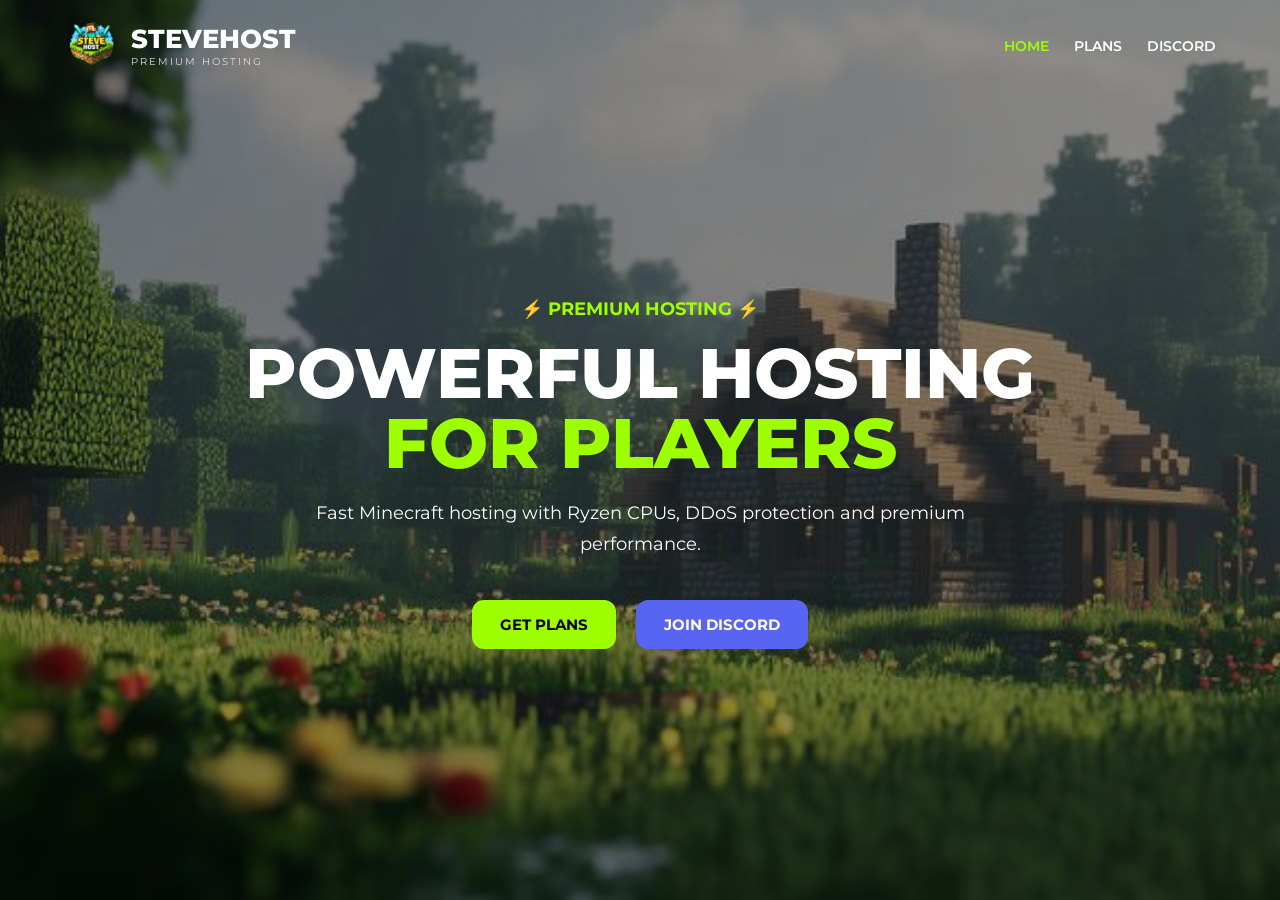
==== index.html @ d6968ed6 "Add files via upload" ====
<!-- =========================
FILE: index.html
========================= -->

<!DOCTYPE html>
<html lang="en">
<head>

<meta charset="UTF-8">
<meta name="viewport" content="width=device-width, initial-scale=1.0">

<title>SteveHost</title>

<link rel="stylesheet" href="style.css">

<link href="https://fonts.googleapis.com/css2?family=Montserrat:wght@400;500;600;700;800&display=swap" rel="stylesheet">

</head>

<body>

<div class="overlay"></div>

<header>

<div class="logo">

<img src="logo.png">

<div>

<h1>STEVEHOST</h1>

<p>PREMIUM HOSTING</p>

</div>

</div>

<nav>

<a href="index.html" class="active">HOME</a>
<a href="plans.html">PLANS</a>
<a href="https://discord.gg/aba6rxp5ye" target="_blank">DISCORD</a>

</nav>

</header>

<section class="hero">

<h3 class="fade">
⚡ PREMIUM HOSTING ⚡
</h3>

<h1 class="slide">
POWERFUL HOSTING <br>
<span>FOR PLAYERS</span>
</h1>

<p class="fade2">
Fast Minecraft hosting with Ryzen CPUs,
DDoS protection and premium performance.
</p>

<div class="buttons fade3">

<a href="plans.html" class="plans-btn">
GET PLANS
</a>

<a href="https://discord.gg/aba6rxp5ye" target="_blank" class="discord-btn">
JOIN DISCORD
</a>

</div>

</section>

</body>
</html>
---- style.css ----
/* =========================
FILE: style.css
========================= */

*{
margin:0;
padding:0;
box-sizing:border-box;
font-family:'Montserrat',sans-serif;
}

html{
scroll-behavior:smooth;
}

body{
background:url("bg.jpg");
background-size:cover;
background-position:center;
background-attachment:fixed;
min-height:100vh;
color:white;
overflow-x:hidden;
position:relative;
}

.overlay{
position:fixed;
top:0;
left:0;
width:100%;
height:100%;
background:rgba(0,0,0,0.45);
z-index:-1;
}

header{
width:100%;
padding:18px 5%;
display:flex;
justify-content:space-between;
align-items:center;
animation:fadeDown 1s ease;
}

.logo{
display:flex;
align-items:center;
gap:12px;
}

.logo img{
width:55px;
}

.logo h1{
font-size:26px;
font-weight:800;
}

.logo p{
font-size:10px;
letter-spacing:2px;
color:#ddd;
}

nav{
display:flex;
gap:25px;
}

nav a{
text-decoration:none;
color:white;
font-size:14px;
font-weight:600;
transition:0.3s;
position:relative;
}

nav a:hover,
.active{
color:#9eff00;
}

.hero{
width:100%;
height:85vh;
display:flex;
flex-direction:column;
justify-content:center;
align-items:center;
text-align:center;
padding:20px;
}

.hero h3{
font-size:18px;
color:#9eff00;
margin-bottom:18px;
}

.hero h1{
font-size:70px;
line-height:1;
font-weight:800;
margin-bottom:20px;
}

.hero h1 span{
color:#9eff00;
}

.hero p{
font-size:18px;
max-width:700px;
line-height:1.7;
margin-bottom:40px;
}

.buttons{
display:flex;
gap:20px;
flex-wrap:wrap;
justify-content:center;
}

.plans-btn,
.discord-btn{
text-decoration:none;
font-size:15px;
font-weight:700;
padding:15px 28px;
border-radius:12px;
transition:0.3s;
}

.plans-btn{
background:#9eff00;
color:black;
}

.discord-btn{
background:#5865F2;
color:white;
}

.plans-btn:hover,
.discord-btn:hover{
transform:translateY(-5px) scale(1.05);
}

.plans-page{
padding:35px 5% 70px;
}

.plans-title{
text-align:center;
margin-bottom:45px;
}

.plans-title h2{
font-size:17px;
color:#9eff00;
margin-bottom:8px;
}

.plans-title h1{
font-size:34px;
font-weight:800;
}

.plans-grid{
display:grid;
grid-template-columns:repeat(auto-fit,minmax(220px,1fr));
gap:22px;
}

.plan{
background:rgba(0,0,0,0.45);
padding:24px 18px;
border-radius:20px;
text-align:center;
backdrop-filter:blur(5px);
border:1px solid rgba(255,255,255,0.08);
transition:0.3s;
animation:fadeUp 0.8s ease;
}

.plan:hover{
transform:translateY(-8px);
border-color:#9eff00;
box-shadow:0 0 25px rgba(158,255,0,0.3);
}

.plan h3{
font-size:19px;
margin-bottom:14px;
color:#9eff00;
}

.plan p{
font-size:14px;
margin-bottom:14px;
color:#ddd;
}

.plan h4{
font-size:23px;
margin-bottom:20px;
}

.plan a{
display:inline-block;
padding:12px 20px;
background:#9eff00;
color:black;
text-decoration:none;
font-size:13px;
font-weight:700;
border-radius:10px;
transition:0.3s;
}

.plan a:hover{
transform:scale(1.05);
}

.popular{
border:2px solid gold;
}

.dragon{
border:2px solid #ff4dff;
}

.bottom-features{
margin-top:50px;
display:grid;
grid-template-columns:repeat(auto-fit,minmax(240px,1fr));
gap:20px;
}

.feature-box{
background:rgba(0,0,0,0.45);
padding:18px;
border-radius:15px;
text-align:center;
font-size:15px;
font-weight:700;
border:1px solid rgba(255,255,255,0.08);
transition:0.3s;
animation:fadeUp 1s ease;
}

.feature-box:hover{
transform:translateY(-5px);
border-color:#9eff00;
}

.purchase-page{
width:100%;
height:80vh;
display:flex;
justify-content:center;
align-items:center;
padding:20px;
}

.purchase-box{
background:rgba(0,0,0,0.45);
padding:40px 28px;
border-radius:22px;
text-align:center;
max-width:500px;
width:100%;
border:1px solid rgba(255,255,255,0.08);
}

.purchase-box h1{
font-size:32px;
margin-bottom:18px;
}

.purchase-box p{
font-size:16px;
line-height:1.7;
margin-bottom:28px;
}

.purchase-box a{
display:inline-block;
padding:14px 24px;
background:#5865F2;
color:white;
text-decoration:none;
font-size:14px;
font-weight:700;
border-radius:12px;
transition:0.3s;
}

.purchase-box a:hover{
transform:scale(1.05);
}

/* ANIMATIONS */

.fade{
animation:fadeIn 1s ease;
}

.fade2{
animation:fadeIn 1.5s ease;
}

.fade3{
animation:fadeIn 2s ease;
}

.slide{
animation:slideUp 1s ease;
}

@keyframes fadeIn{
from{
opacity:0;
}
to{
opacity:1;
}
}

@keyframes slideUp{
from{
opacity:0;
transform:translateY(40px);
}
to{
opacity:1;
transform:translateY(0);
}
}

@keyframes fadeDown{
from{
opacity:0;
transform:translateY(-30px);
}
to{
opacity:1;
transform:translateY(0);
}
}

@keyframes fadeUp{
from{
opacity:0;
transform:translateY(30px);
}
to{
opacity:1;
transform:translateY(0);
}
}

/* MOBILE */

@media(max-width:700px){

header{
flex-direction:column;
gap:18px;
}

nav{
gap:18px;
flex-wrap:wrap;
justify-content:center;
}

.hero h1{
font-size:42px;
}

.hero p{
font-size:15px;
}

.buttons{
flex-direction:column;
width:100%;
}

.plans-btn,
.discord-btn{
width:100%;
max-width:260px;
text-align:center;
}

.plans-title h1{
font-size:24px;
}

.plan h3{
font-size:17px;
}

.plan h4{
font-size:20px;
}

.feature-box{
font-size:14px;
}

.purchase-box{
padding:32px 20px;
}

.purchase-box h1{
font-size:26px;
}

}
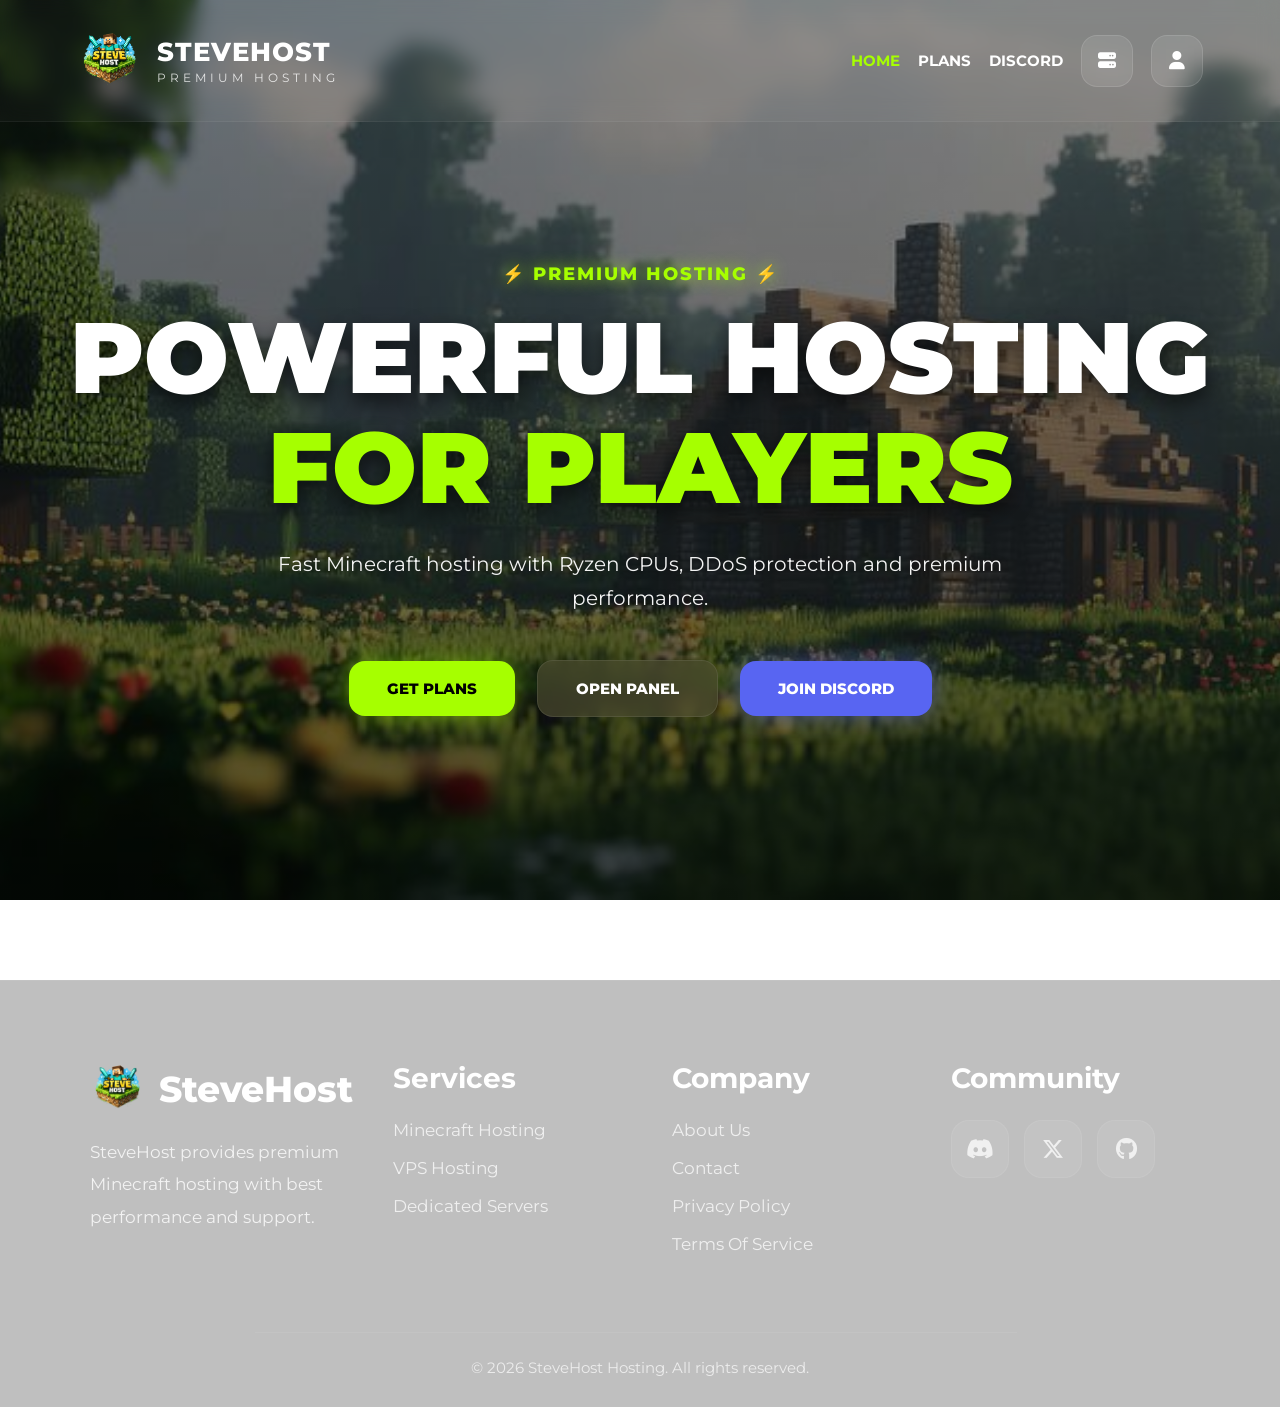
==== commit 910b9532: "Add files via upload" ====
--- a/index.html
+++ b/index.html
@@ -1,7 +1,3 @@
-<!-- =========================
-FILE: index.html
-========================= -->
-
 <!DOCTYPE html>
 <html lang="en">
 <head>
@@ -15,6 +11,98 @@
 
 <link href="https://fonts.googleapis.com/css2?family=Montserrat:wght@400;500;600;700;800&display=swap" rel="stylesheet">
 
+<link rel="stylesheet" href="https://cdnjs.cloudflare.com/ajax/libs/font-awesome/6.5.1/css/all.min.css"/>
+
+<style>
+
+/* PROFILE */
+
+#userArea{
+display:flex;
+align-items:center;
+}
+
+.profile-box{
+position:relative;
+display:none;
+}
+
+.profile-btn{
+
+width:48px;
+height:48px;
+
+border-radius:50%;
+overflow:hidden;
+
+cursor:pointer;
+
+border:2px solid rgba(255,255,255,0.2);
+
+}
+
+.profile-btn img{
+
+width:100%;
+height:100%;
+
+object-fit:cover;
+
+}
+
+.profile-dropdown{
+
+position:absolute;
+
+top:60px;
+right:0;
+
+width:220px;
+
+background:#101828;
+
+border-radius:18px;
+
+overflow:hidden;
+
+display:none;
+
+border:1px solid rgba(255,255,255,0.08);
+
+backdrop-filter:blur(15px);
+
+z-index:1000;
+
+}
+
+.profile-box:hover .profile-dropdown{
+display:block;
+}
+
+.profile-dropdown a{
+
+display:flex;
+align-items:center;
+gap:12px;
+
+padding:16px;
+
+color:white;
+
+text-decoration:none;
+
+transition:0.3s;
+
+font-size:14px;
+
+}
+
+.profile-dropdown a:hover{
+background:rgba(255,255,255,0.08);
+}
+
+</style>
+
 </head>
 
 <body>
@@ -40,8 +128,56 @@
 <nav>
 
 <a href="index.html" class="active">HOME</a>
+
 <a href="plans.html">PLANS</a>
-<a href="https://discord.gg/aba6rxp5ye" target="_blank">DISCORD</a>
+
+<a href="https://discord.gg/aba6rxp5ye" target="_blank">
+DISCORD
+</a>
+
+<a href="dashboard.html" class="icon-btn">
+<i class="fa-solid fa-server"></i>
+</a>
+
+<!-- USER AREA -->
+
+<div id="userArea">
+
+<a href="login.html" class="icon-btn" id="loginIcon">
+<i class="fa-solid fa-user"></i>
+</a>
+
+<div class="profile-box" id="profileBox">
+
+<div class="profile-btn">
+
+<img id="profileImage"
+src="https://i.imgur.com/6VBx3io.png">
+
+</div>
+
+<div class="profile-dropdown">
+
+<a href="profile.html">
+<i class="fa-solid fa-user"></i>
+Profile
+</a>
+
+<a href="reset-password.html">
+<i class="fa-solid fa-lock"></i>
+Reset Password
+</a>
+
+<a href="#" id="logoutBtn">
+<i class="fa-solid fa-right-from-bracket"></i>
+Logout
+</a>
+
+</div>
+
+</div>
+
+</div>
 
 </nav>
 
@@ -69,7 +205,13 @@
 GET PLANS
 </a>
 
-<a href="https://discord.gg/aba6rxp5ye" target="_blank" class="discord-btn">
+<a href="dashboard.html" class="panel-btn">
+OPEN PANEL
+</a>
+
+<a href="https://discord.gg/aba6rxp5ye"
+target="_blank"
+class="discord-btn">
 JOIN DISCORD
 </a>
 
@@ -77,5 +219,137 @@
 
 </section>
 
+<script type="module" src="firebase.js"></script>
+
+<script>
+
+const profileBtn =
+document.querySelector(".profile-btn");
+
+const profileDropdown =
+document.querySelector(".profile-dropdown");
+
+profileBtn.addEventListener("click", ()=>{
+
+profileDropdown.classList.toggle("show");
+
+});
+
+document.addEventListener("click", (e)=>{
+
+if(
+!profileBtn.contains(e.target)
+&&
+!profileDropdown.contains(e.target)
+){
+
+profileDropdown.classList.remove("show");
+
+}
+
+});
+
+</script>
+
+<!-- FOOTER START -->
+
+<footer class="footer">
+
+<div class="footer-grid">
+
+<!-- LOGO -->
+
+<div class="footer-box">
+
+<div class="footer-logo">
+
+<img src="logo.png">
+
+<h2>SteveHost</h2>
+
+</div>
+
+<p>
+SteveHost provides premium Minecraft hosting
+with best performance and support.
+</p>
+
+</div>
+
+<!-- SERVICES -->
+
+<div class="footer-box">
+
+<h3>Services</h3>
+
+<a href="#">Minecraft Hosting</a>
+
+<a href="#">VPS Hosting</a>
+
+<a href="#">Dedicated Servers</a>
+
+</div>
+
+<!-- COMPANY -->
+
+<div class="footer-box">
+
+<h3>Company</h3>
+
+<a href="#">About Us</a>
+
+<a href="contact.html">
+Contact
+</a>
+
+<a href="policy.html">
+Privacy Policy
+</a>
+
+<a href="tos.html">
+Terms Of Service
+</a>
+
+</div>
+
+<!-- COMMUNITY -->
+
+<div class="footer-box">
+
+<h3>Community</h3>
+
+<div class="socials">
+
+<a href="#">
+<i class="fa-brands fa-discord"></i>
+</a>
+
+<a href="#">
+<i class="fa-brands fa-x-twitter"></i>
+</a>
+
+<a href="#">
+<i class="fa-brands fa-github"></i>
+</a>
+
+</div>
+
+</div>
+
+</div>
+
+<div class="footer-bottom">
+
+<p>
+© 2026 SteveHost Hosting.
+All rights reserved.
+</p>
+
+</div>
+
+</footer>
+
+<!-- FOOTER END -->
+
 </body>
-</html>+</html>
--- a/style.css
+++ b/style.css
@@ -1,7 +1,3 @@
-/* =========================
-FILE: style.css
-========================= */
-
 *{
 margin:0;
 padding:0;
@@ -9,332 +5,295 @@
 font-family:'Montserrat',sans-serif;
 }
 
-html{
-scroll-behavior:smooth;
-}
-
 body{
-background:url("bg.jpg");
+width:100%;
+min-height:100vh;
+overflow-x:hidden;
+color:white;
+
+background:
+linear-gradient(rgba(0,0,0,0.45),rgba(0,0,0,0.65)),
+url("bg.jpg");
+
 background-size:cover;
 background-position:center;
+background-repeat:no-repeat;
 background-attachment:fixed;
-min-height:100vh;
-color:white;
-overflow-x:hidden;
+
 position:relative;
 }
 
+/* OVERLAY */
+
 .overlay{
+display:none;
+}
+
+/* HEADER */
+
+header{
+width:100%;
+padding:28px 6%;
+
+display:flex;
+justify-content:space-between;
+align-items:center;
+
 position:fixed;
 top:0;
 left:0;
-width:100%;
-height:100%;
-background:rgba(0,0,0,0.45);
-z-index:-1;
-}
-
-header{
-width:100%;
-padding:18px 5%;
-display:flex;
-justify-content:space-between;
-align-items:center;
-animation:fadeDown 1s ease;
-}
+z-index:1000;
+
+background:rgba(255,255,255,0.03);
+
+backdrop-filter:blur(10px);
+
+border-bottom:1px solid rgba(255,255,255,0.05);
+}
+
+/* LOGO */
 
 .logo{
 display:flex;
 align-items:center;
-gap:12px;
+gap:15px;
 }
 
 .logo img{
-width:55px;
+width:65px;
+height:65px;
+object-fit:contain;
 }
 
 .logo h1{
 font-size:26px;
 font-weight:800;
+letter-spacing:1px;
+color:white;
 }
 
 .logo p{
-font-size:10px;
-letter-spacing:2px;
-color:#ddd;
-}
+font-size:12px;
+letter-spacing:4px;
+opacity:0.8;
+margin-top:2px;
+}
+
+/* NAVBAR */
 
 nav{
 display:flex;
-gap:25px;
+align-items:center;
+gap:18px;
 }
 
 nav a{
 text-decoration:none;
 color:white;
-font-size:14px;
-font-weight:600;
+font-size:15px;
+font-weight:700;
 transition:0.3s;
-position:relative;
 }
 
 nav a:hover,
-.active{
-color:#9eff00;
-}
+nav .active{
+color:#a6ff00;
+}
+
+/* ICON BUTTON */
+
+.icon-btn{
+width:52px;
+height:52px;
+
+display:flex;
+align-items:center;
+justify-content:center;
+
+border-radius:16px;
+
+background:rgba(255,255,255,0.08);
+
+border:1px solid rgba(255,255,255,0.12);
+
+backdrop-filter:blur(10px);
+
+font-size:18px;
+color:white;
+
+transition:0.3s;
+}
+
+.icon-btn:hover{
+background:rgba(255,255,255,0.18);
+transform:translateY(-3px);
+}
+
+/* HERO */
 
 .hero{
 width:100%;
-height:85vh;
+min-height:100vh;
+
 display:flex;
 flex-direction:column;
 justify-content:center;
 align-items:center;
+
 text-align:center;
-padding:20px;
-}
+
+padding:140px 20px 60px;
+}
+
+/* TOP TEXT */
 
 .hero h3{
 font-size:18px;
-color:#9eff00;
-margin-bottom:18px;
-}
+font-weight:800;
+
+letter-spacing:2px;
+
+margin-bottom:22px;
+
+color:#a6ff00;
+
+text-shadow:0 0 15px rgba(166,255,0,0.7);
+}
+
+/* MAIN TITLE */
 
 .hero h1{
-font-size:70px;
+font-size:100px;
+font-weight:900;
+
 line-height:1;
+
+margin-bottom:30px;
+
+text-transform:uppercase;
+
+text-shadow:0 8px 20px rgba(0,0,0,0.6);
+}
+
+.hero h1 span{
+color:#a6ff00;
+display:block;
+margin-top:10px;
+}
+
+/* DESCRIPTION */
+
+.hero p{
+max-width:850px;
+
+font-size:20px;
+line-height:1.7;
+
+margin-bottom:45px;
+
+opacity:0.95;
+
+text-shadow:0 2px 8px rgba(0,0,0,0.5);
+}
+
+/* BUTTONS */
+
+.buttons{
+display:flex;
+align-items:center;
+justify-content:center;
+gap:22px;
+flex-wrap:wrap;
+}
+
+/* BUTTONS STYLE */
+
+.buttons a{
+padding:18px 38px;
+
+border-radius:16px;
+
+text-decoration:none;
+
+font-size:15px;
 font-weight:800;
-margin-bottom:20px;
-}
-
-.hero h1 span{
-color:#9eff00;
-}
-
-.hero p{
-font-size:18px;
-max-width:700px;
-line-height:1.7;
-margin-bottom:40px;
-}
-
-.buttons{
-display:flex;
-gap:20px;
-flex-wrap:wrap;
-justify-content:center;
-}
-
-.plans-btn,
-.discord-btn{
-text-decoration:none;
-font-size:15px;
-font-weight:700;
-padding:15px 28px;
-border-radius:12px;
+
 transition:0.3s;
 }
 
+/* GET PLANS */
+
 .plans-btn{
-background:#9eff00;
+background:#a6ff00;
 color:black;
-}
+
+box-shadow:0 0 25px rgba(166,255,0,0.5);
+}
+
+.plans-btn:hover{
+transform:translateY(-4px) scale(1.03);
+background:#b7ff33;
+}
+
+/* OPEN PANEL */
+
+.panel-btn{
+background:rgba(80,80,50,0.65);
+
+backdrop-filter:blur(8px);
+
+border:1px solid rgba(255,255,255,0.08);
+
+color:white;
+}
+
+.panel-btn:hover{
+transform:translateY(-4px);
+background:rgba(100,100,70,0.8);
+}
+
+/* DISCORD */
 
 .discord-btn{
 background:#5865F2;
 color:white;
-}
-
-.plans-btn:hover,
+
+box-shadow:0 0 25px rgba(88,101,242,0.5);
+}
+
 .discord-btn:hover{
-transform:translateY(-5px) scale(1.05);
-}
-
-.plans-page{
-padding:35px 5% 70px;
-}
-
-.plans-title{
-text-align:center;
-margin-bottom:45px;
-}
-
-.plans-title h2{
-font-size:17px;
-color:#9eff00;
-margin-bottom:8px;
-}
-
-.plans-title h1{
-font-size:34px;
-font-weight:800;
-}
-
-.plans-grid{
-display:grid;
-grid-template-columns:repeat(auto-fit,minmax(220px,1fr));
-gap:22px;
-}
-
-.plan{
-background:rgba(0,0,0,0.45);
-padding:24px 18px;
-border-radius:20px;
-text-align:center;
-backdrop-filter:blur(5px);
-border:1px solid rgba(255,255,255,0.08);
-transition:0.3s;
-animation:fadeUp 0.8s ease;
-}
-
-.plan:hover{
-transform:translateY(-8px);
-border-color:#9eff00;
-box-shadow:0 0 25px rgba(158,255,0,0.3);
-}
-
-.plan h3{
-font-size:19px;
-margin-bottom:14px;
-color:#9eff00;
-}
-
-.plan p{
-font-size:14px;
-margin-bottom:14px;
-color:#ddd;
-}
-
-.plan h4{
-font-size:23px;
-margin-bottom:20px;
-}
-
-.plan a{
-display:inline-block;
-padding:12px 20px;
-background:#9eff00;
-color:black;
-text-decoration:none;
-font-size:13px;
-font-weight:700;
-border-radius:10px;
-transition:0.3s;
-}
-
-.plan a:hover{
-transform:scale(1.05);
-}
-
-.popular{
-border:2px solid gold;
-}
-
-.dragon{
-border:2px solid #ff4dff;
-}
-
-.bottom-features{
-margin-top:50px;
-display:grid;
-grid-template-columns:repeat(auto-fit,minmax(240px,1fr));
-gap:20px;
-}
-
-.feature-box{
-background:rgba(0,0,0,0.45);
-padding:18px;
-border-radius:15px;
-text-align:center;
-font-size:15px;
-font-weight:700;
-border:1px solid rgba(255,255,255,0.08);
-transition:0.3s;
-animation:fadeUp 1s ease;
-}
-
-.feature-box:hover{
-transform:translateY(-5px);
-border-color:#9eff00;
-}
-
-.purchase-page{
-width:100%;
-height:80vh;
-display:flex;
-justify-content:center;
-align-items:center;
-padding:20px;
-}
-
-.purchase-box{
-background:rgba(0,0,0,0.45);
-padding:40px 28px;
-border-radius:22px;
-text-align:center;
-max-width:500px;
-width:100%;
-border:1px solid rgba(255,255,255,0.08);
-}
-
-.purchase-box h1{
-font-size:32px;
-margin-bottom:18px;
-}
-
-.purchase-box p{
-font-size:16px;
-line-height:1.7;
-margin-bottom:28px;
-}
-
-.purchase-box a{
-display:inline-block;
-padding:14px 24px;
-background:#5865F2;
-color:white;
-text-decoration:none;
-font-size:14px;
-font-weight:700;
-border-radius:12px;
-transition:0.3s;
-}
-
-.purchase-box a:hover{
-transform:scale(1.05);
+transform:translateY(-4px);
+background:#6d79ff;
+}
+
+/* PROFILE */
+
+.profile-dropdown.show{
+display:block;
 }
 
 /* ANIMATIONS */
 
 .fade{
-animation:fadeIn 1s ease;
+animation:fade 1s ease;
 }
 
 .fade2{
-animation:fadeIn 1.5s ease;
+animation:fade 1.5s ease;
 }
 
 .fade3{
-animation:fadeIn 2s ease;
+animation:fade 2s ease;
 }
 
 .slide{
-animation:slideUp 1s ease;
-}
-
-@keyframes fadeIn{
+animation:slide 1.2s ease;
+}
+
+@keyframes fade{
 from{
 opacity:0;
-}
-to{
-opacity:1;
-}
-}
-
-@keyframes slideUp{
-from{
-opacity:0;
-transform:translateY(40px);
+transform:translateY(25px);
 }
 to{
 opacity:1;
@@ -342,10 +301,10 @@
 }
 }
 
-@keyframes fadeDown{
+@keyframes slide{
 from{
 opacity:0;
-transform:translateY(-30px);
+transform:translateY(60px);
 }
 to{
 opacity:1;
@@ -353,38 +312,48 @@
 }
 }
 
-@keyframes fadeUp{
-from{
-opacity:0;
-transform:translateY(30px);
-}
-to{
-opacity:1;
-transform:translateY(0);
-}
-}
-
 /* MOBILE */
 
+@media(max-width:1000px){
+
+.hero h1{
+font-size:70px;
+}
+
+.hero p{
+font-size:18px;
+}
+
+}
+
 @media(max-width:700px){
 
 header{
+padding:20px;
 flex-direction:column;
-gap:18px;
+gap:20px;
 }
 
 nav{
-gap:18px;
 flex-wrap:wrap;
 justify-content:center;
 }
 
+.hero{
+padding-top:200px;
+}
+
 .hero h1{
-font-size:42px;
+font-size:48px;
+}
+
+.hero h3{
+font-size:14px;
 }
 
 .hero p{
 font-size:15px;
+line-height:1.7;
 }
 
 .buttons{
@@ -392,35 +361,372 @@
 width:100%;
 }
 
-.plans-btn,
-.discord-btn{
+.buttons a{
 width:100%;
-max-width:260px;
+max-width:320px;
+}
+
+.logo img{
+width:55px;
+height:55px;
+}
+
+.logo h1{
+font-size:22px;
+}
+
+}
+
+/* PAGE TITLE */
+
+.page-title{
 text-align:center;
-}
-
-.plans-title h1{
+font-size:70px;
+margin-bottom:60px;
+font-weight:800;
+text-shadow:0 5px 20px rgba(0,0,0,0.5);
+}
+
+/* CONTACT */
+
+.contact-section{
+padding:120px 7%;
+}
+
+.contact-container{
+display:grid;
+grid-template-columns:350px 1fr;
+gap:40px;
+}
+
+.contact-info{
+display:flex;
+flex-direction:column;
+gap:30px;
+}
+
+.info-card{
+padding:35px;
+
+border-radius:30px;
+
+background:rgba(255,255,255,0.05);
+
+backdrop-filter:blur(12px);
+
+border:1px solid rgba(255,255,255,0.08);
+}
+
+.info-card i{
+width:55px;
+height:55px;
+
+display:flex;
+align-items:center;
+justify-content:center;
+
+border-radius:18px;
+
+background:#7c3aed;
+
+font-size:22px;
+
+margin-bottom:25px;
+}
+
+.info-card h2{
+font-size:22px;
+margin-bottom:10px;
+}
+
+.info-card p{
+opacity:0.8;
+line-height:1.8;
+}
+
+.contact-form{
+padding:40px;
+
+border-radius:35px;
+
+background:rgba(255,255,255,0.05);
+
+backdrop-filter:blur(14px);
+
+border:1px solid rgba(255,255,255,0.08);
+}
+
+.row{
+display:grid;
+grid-template-columns:1fr 1fr;
+gap:25px;
+}
+
+.input-box{
+display:flex;
+flex-direction:column;
+margin-bottom:25px;
+}
+
+.input-box label{
+font-size:14px;
+font-weight:700;
+margin-bottom:12px;
+}
+
+.input-box input,
+.input-box textarea{
+width:100%;
+
+padding:18px 20px;
+
+border-radius:18px;
+
+background:rgba(255,255,255,0.05);
+
+border:1px solid rgba(255,255,255,0.08);
+
+outline:none;
+
+color:white;
+
+font-size:16px;
+}
+
+.input-box textarea{
+height:180px;
+resize:none;
+}
+
+.send-btn{
+width:100%;
+
+padding:20px;
+
+border:none;
+
+border-radius:20px;
+
+background:#7c3aed;
+
+color:white;
+
+font-size:18px;
+font-weight:700;
+
+cursor:pointer;
+}
+
+/* POLICY */
+
+.policy-page{
+padding:120px 7%;
+}
+
+.policy-page h1{
+font-size:70px;
+margin-bottom:20px;
+font-weight:800;
+}
+
+.update{
+margin-bottom:40px;
+opacity:0.7;
+}
+
+.policy-box{
+padding:45px;
+
+border-radius:35px;
+
+background:rgba(255,255,255,0.05);
+
+backdrop-filter:blur(14px);
+
+border:1px solid rgba(255,255,255,0.08);
+}
+
+.policy-box h2{
+font-size:34px;
+margin-bottom:20px;
+}
+
+.policy-box p{
+line-height:1.9;
+margin-bottom:30px;
+opacity:0.9;
+}
+
+.policy-box ul{
+padding-left:20px;
+}
+
+.policy-box li{
+margin-bottom:18px;
+line-height:1.8;
+font-size:18px;
+}
+
+/* MOBILE */
+
+@media(max-width:1000px){
+
+.contact-container{
+grid-template-columns:1fr;
+}
+
+}
+
+@media(max-width:700px){
+
+.row{
+grid-template-columns:1fr;
+}
+
+.page-title,
+.policy-page h1{
+font-size:45px;
+}
+
+.policy-box h2{
+font-size:26px;
+}
+
+}
+
+/* FOOTER */
+
+.footer{
+padding:80px 7% 30px;
+margin-top:80px;
+
+background:rgba(0,0,0,0.25);
+
+backdrop-filter:blur(10px);
+
+border-top:1px solid rgba(255,255,255,0.06);
+}
+
+.footer-grid{
+display:grid;
+grid-template-columns:repeat(4,1fr);
+gap:40px;
+}
+
+.footer-logo{
+display:flex;
+align-items:center;
+gap:14px;
+margin-bottom:20px;
+}
+
+.footer-logo img{
+width:55px;
+height:55px;
+object-fit:contain;
+}
+
+.footer-logo h2{
+font-size:36px;
+font-weight:800;
+}
+
+.footer-box h3{
+font-size:28px;
+margin-bottom:25px;
+}
+
+.footer-box p{
+line-height:1.9;
+opacity:0.8;
+font-size:17px;
+}
+
+.footer-box a{
+display:block;
+
+text-decoration:none;
+
+color:rgba(255,255,255,0.75);
+
+margin-bottom:18px;
+
+font-size:17px;
+
+transition:0.3s;
+}
+
+.footer-box a:hover{
+color:#a6ff00;
+transform:translateX(5px);
+}
+
+.socials{
+display:flex;
+gap:15px;
+margin-top:10px;
+}
+
+.socials a{
+width:58px;
+height:58px;
+
+display:flex;
+align-items:center;
+justify-content:center;
+
+border-radius:18px;
+
+background:rgba(255,255,255,0.05);
+
+border:1px solid rgba(255,255,255,0.08);
+
+font-size:22px;
+
+transition:0.3s;
+}
+
+.socials a:hover{
+background:#a6ff00;
+color:black;
+transform:translateY(-4px);
+}
+
+.footer-bottom{
+margin-top:60px;
+padding-top:25px;
+
+border-top:1px solid rgba(255,255,255,0.08);
+
+text-align:center;
+
+opacity:0.7;
+
+font-size:15px;
+}
+
+/* MOBILE */
+
+@media(max-width:1000px){
+
+.footer-grid{
+grid-template-columns:1fr 1fr;
+}
+
+}
+
+@media(max-width:700px){
+
+.footer-grid{
+grid-template-columns:1fr;
+}
+
+.footer-logo h2{
+font-size:28px;
+}
+
+.footer-box h3{
 font-size:24px;
 }
 
-.plan h3{
-font-size:17px;
-}
-
-.plan h4{
-font-size:20px;
-}
-
-.feature-box{
-font-size:14px;
-}
-
-.purchase-box{
-padding:32px 20px;
-}
-
-.purchase-box h1{
-font-size:26px;
-}
-
-}+}
